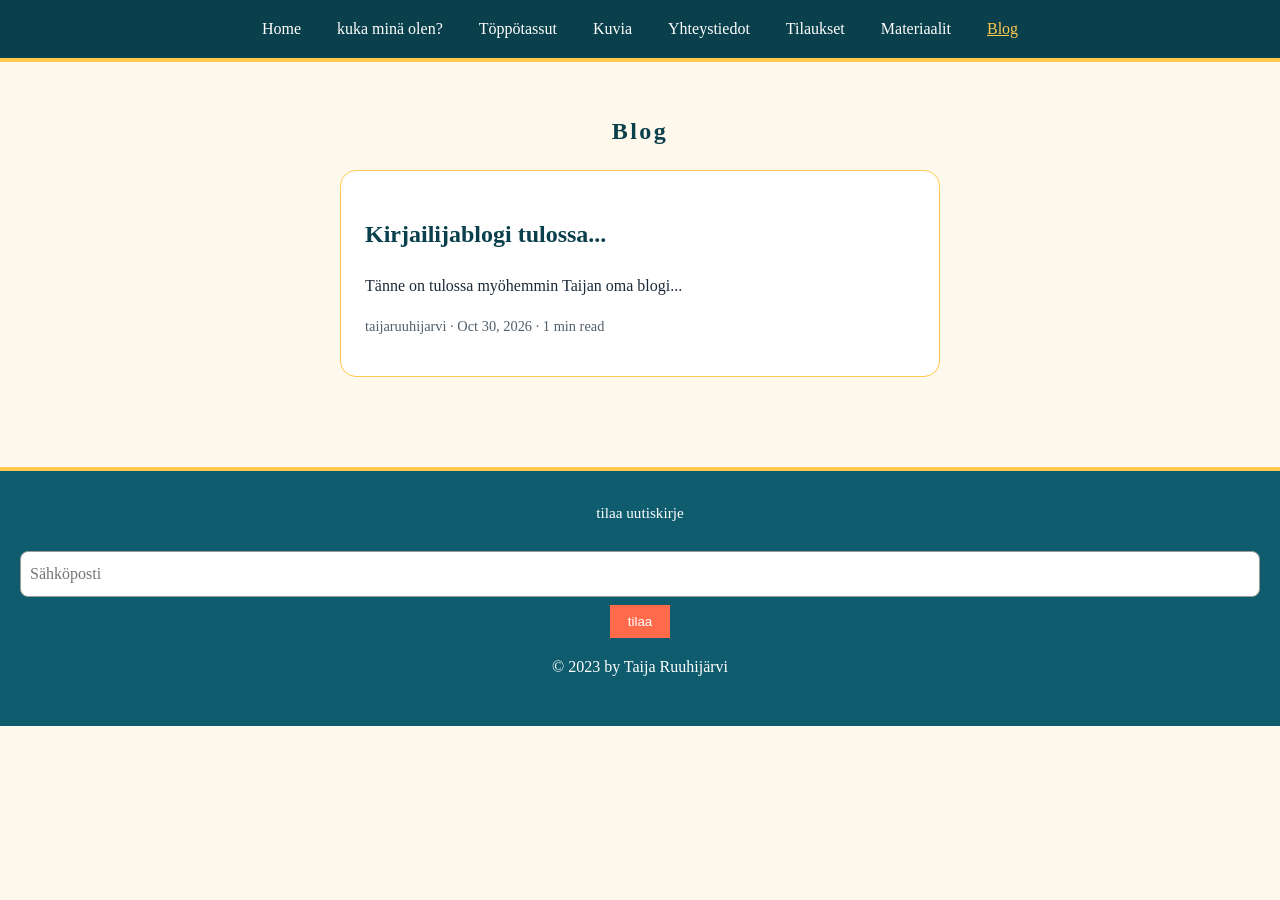
==== blog.html @ 1663200a "Blog" ====
<!doctype html>
<html lang="fi">
  <head>
    <meta charset="utf-8" />
    <meta name="viewport" content="width=device-width, initial-scale=1" />
    <title>Blog | Taija Ruuhijärvi</title>
    <link rel="stylesheet" href="style.css" />
    <script src="script.js"></script>
  </head>
  <body>
    <header>
      <button
        class="burger"
        aria-label="Valikko"
        onclick="document.getElementById('m').classList.toggle('open')"
      >
        ...
      </button>
      <nav>
        <ul id="m">
          <li><a href="index.html">Home</a></li>
          <li><a href="index.html#kuka">kuka minä olen?</a></li>
          <li><a href="toppotassut.html">Töppötassut</a></li>
          <li><a href="kuvia.html">Kuvia</a></li>
          <li><a href="yhteystiedot.html">Yhteystiedot</a></li>
          <li><a href="tilaukset.html">Tilaukset</a></li>
          <li><a href="materiaalit.html">Materiaalit</a></li>
          <li><a href="blog.html" class="active">Blog</a></li>
        </ul>
      </nav>
    </header>
    <main>
      <section>
        <h1 class="pagetitle">Blog</h1>
        <article class="post">
          <h2>Kirjailijablogi tulossa...</h2>
          <p>Tänne on tulossa myöhemmin Taijan oma blogi...</p>
          <p class="small">taijaruuhijarvi · Oct 30, 2026 · 1 min read</p>
        </article>
      </section>
    </main>
    <footer>
      <form class="newsletter" onsubmit="return newsletter(this);">
        <label for="nl">tilaa uutiskirje</label>
        <input id="nl" type="email" required placeholder="Sähköposti" />
        <button>tilaa</button>
      </form>
      <p>© 2023 by Taija Ruuhijärvi</p>
    </footer>
  </body>
</html>
---- style.css ----
* {
  box-sizing: border-box;
}
body {
  margin: 0;
  font-family: Georgia, "Times New Roman", serif;
  color: #222;
  background: #fff;
  line-height: 1.6;
}
img {
  max-width: 100%;
  height: auto;
  display: block;
}
a {
  color: inherit;
}
header {
  background: #fff;
  border-bottom: 1px solid #ddd;
  position: sticky;
  top: 0;
  z-index: 10;
}
nav ul {
  list-style: none;
  margin: 0;
  padding: 0;
  display: flex;
  justify-content: center;
  flex-wrap: wrap;
}
nav a {
  display: block;
  padding: 16px 18px;
  text-decoration: none;
  font-size: 1rem;
}
nav a:hover,
nav a.active {
  text-decoration: underline;
}
.burger {
  display: none;
  background: none;
  border: 0;
  font-size: 1.8rem;
  padding: 8px 16px;
  cursor: pointer;
}
main {
  max-width: 1000px;
  margin: 0 auto;
  padding: 30px 20px;
}
section {
  margin-bottom: 60px;
}
.center {
  text-align: center;
}
.center img {
  margin: 20px auto;
}
.hero {
  display: grid;
  grid-template-columns: 1fr 1fr;
  gap: 30px;
  align-items: center;
}
.hero-img {
  border-radius: 4px;
}
.hero-text {
  text-align: center;
}
.title {
  font-size: 3.2rem;
  margin: 0.2em 0;
}
.sub {
  font-size: 1.6rem;
  font-weight: 400;
  margin: 0 0 1em;
}
.author {
  font-size: 1.4rem;
  letter-spacing: 0.1em;
}
.small {
  font-size: 0.9rem;
  color: #666;
}
.big {
  font-size: 2.2rem;
}
.cover {
  max-width: 320px;
}
.btn {
  display: inline-block;
  background: #222;
  color: #fff;
  border: 0;
  padding: 12px 26px;
  text-decoration: none;
  font: inherit;
  cursor: pointer;
}
.btn:hover {
  background: #555;
}
.two {
  display: grid;
  grid-template-columns: 1fr 1fr;
  gap: 40px;
  align-items: start;
}
.portrait {
  width: 100%;
  max-width: 420px;
  margin: 0 auto;
}
.sign {
  font-style: italic;
  font-size: 1.2rem;
}
.news {
  margin: 20px auto;
  max-width: 520px;
}
.row3 {
  display: grid;
  grid-template-columns: repeat(3, 1fr);
  gap: 12px;
}
.pagetitle {
  text-align: center;
  letter-spacing: 0.1em;
}
.grid2 {
  display: grid;
  grid-template-columns: 1fr 1fr;
  gap: 30px;
  max-width: 700px;
  margin: 0 auto;
}
figure {
  margin: 0;
  text-align: center;
}
figcaption {
  font-size: 0.9rem;
  color: #555;
  margin-top: 6px;
}
form label {
  display: block;
  margin-bottom: 14px;
  font-size: 0.95rem;
}
form input,
form textarea {
  display: block;
  width: 100%;
  padding: 10px;
  border: 1px solid #999;
  font: inherit;
  margin-top: 4px;
}
form .ck {
  display: flex;
  gap: 10px;
  align-items: center;
}
form .ck input {
  width: auto;
  margin: 0;
}
.ok {
  font-weight: 700;
}
.post {
  border: 1px solid #ddd;
  padding: 24px;
  max-width: 600px;
  margin: 20px auto;
}
footer {
  background: #f4f4f4;
  text-align: center;
  padding: 30px 20px;
  border-top: 1px solid #ddd;
}
.newsletter {
  display: flex;
  gap: 8px;
  justify-content: center;
  align-items: center;
  flex-wrap: wrap;
  margin-bottom: 14px;
}
.newsletter input {
  padding: 9px;
  border: 1px solid #999;
}
.newsletter button {
  padding: 9px 18px;
  background: #222;
  color: #fff;
  border: 0;
  cursor: pointer;
}
@media (max-width: 800px) {
  .hero,
  .two {
    grid-template-columns: 1fr;
  }
  .burger {
    display: block;
  }
  nav ul {
    display: none;
    flex-direction: column;
  }
  nav ul.open {
    display: flex;
  }
  .title {
    font-size: 2.4rem;
  }
}
@media (max-width: 520px) {
  .grid2 {
    grid-template-columns: 1fr;
  }
}

/* ===== Värit ===== */
:root {
  --sea: #0f5c6e;
  --sea-dark: #0a3f4c;
  --coral: #ff6b4a;
  --sun: #ffc94d;
  --cream: #fff8ec;
  --sky: #ddf0f5;
}

body {
  background: var(--cream);
  color: #1b2a38;
}

header {
  background: var(--sea-dark);
  border-bottom: 4px solid var(--sun);
}
nav a {
  color: #fff;
}
nav a:hover,
nav a.active {
  color: var(--sun);
}
.burger {
  color: #fff;
}

h1,
h2,
h3 {
  color: var(--sea-dark);
}
.title {
  color: var(--coral);
}
.small {
  color: #52606d;
}

.btn,
form .btn {
  background: var(--coral);
  color: #fff;
  border-radius: 999px;
}
.btn:hover {
  background: #e4502f;
}

.hero {
  background: var(--sky);
  padding: 30px;
  border-radius: 16px;
}
.post {
  background: #fff;
  border-color: var(--sun);
  border-radius: 16px;
}
form input,
form textarea {
  border: 2px solid var(--sea);
  border-radius: 8px;
}

footer {
  background: var(--sea);
  color: #fff;
  border-top: 4px solid var(--sun);
}
.newsletter button {
  background: var(--coral);
}
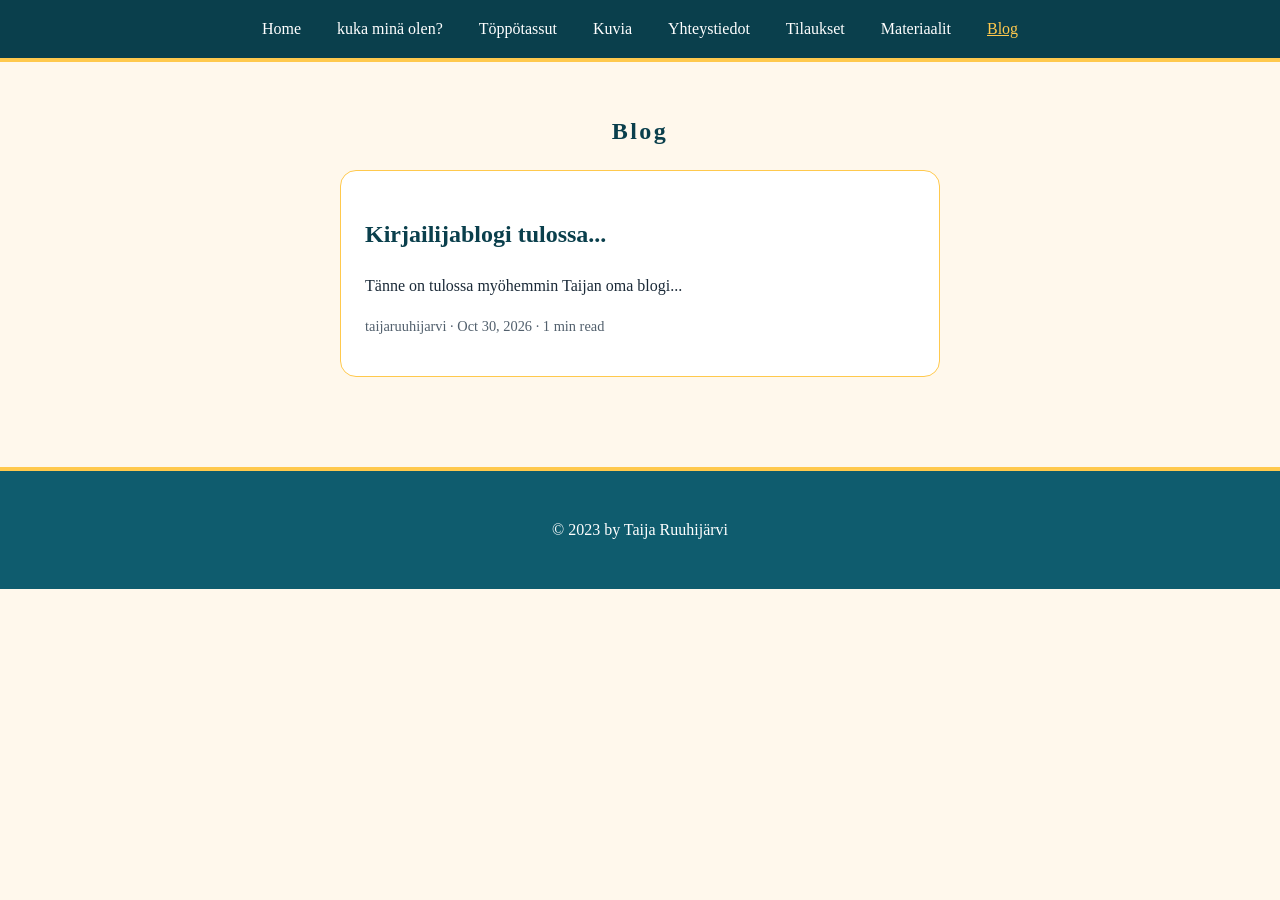
==== commit 92e2a838: "Linia" ====
--- a/blog.html
+++ b/blog.html
@@ -1,19 +1,15 @@
 <!doctype html>
 <html lang="fi">
   <head>
-    <meta charset="utf-8" />
-    <meta name="viewport" content="width=device-width, initial-scale=1" />
+    <meta charset="utf-8">
+    <meta name="viewport" content="width=device-width, initial-scale=1">
     <title>Blog | Taija Ruuhijärvi</title>
-    <link rel="stylesheet" href="style.css" />
+    <link rel="stylesheet" href="style.css">
     <script src="script.js"></script>
   </head>
   <body>
     <header>
-      <button
-        class="burger"
-        aria-label="Valikko"
-        onclick="document.getElementById('m').classList.toggle('open')"
-      >
+      <button class="burger" aria-label="Valikko" onclick="document.getElementById('m').classList.toggle('open')">
         ...
       </button>
       <nav>
@@ -40,11 +36,6 @@
       </section>
     </main>
     <footer>
-      <form class="newsletter" onsubmit="return newsletter(this);">
-        <label for="nl">tilaa uutiskirje</label>
-        <input id="nl" type="email" required placeholder="Sähköposti" />
-        <button>tilaa</button>
-      </form>
       <p>© 2023 by Taija Ruuhijärvi</p>
     </footer>
   </body>
--- a/style.css
+++ b/style.css
@@ -193,25 +193,6 @@
   padding: 30px 20px;
   border-top: 1px solid #ddd;
 }
-.newsletter {
-  display: flex;
-  gap: 8px;
-  justify-content: center;
-  align-items: center;
-  flex-wrap: wrap;
-  margin-bottom: 14px;
-}
-.newsletter input {
-  padding: 9px;
-  border: 1px solid #999;
-}
-.newsletter button {
-  padding: 9px 18px;
-  background: #222;
-  color: #fff;
-  border: 0;
-  cursor: pointer;
-}
 @media (max-width: 800px) {
   .hero,
   .two {
@@ -237,7 +218,6 @@
   }
 }
 
-/* ===== Värit ===== */
 :root {
   --sea: #0f5c6e;
   --sea-dark: #0a3f4c;
@@ -310,6 +290,3 @@
   color: #fff;
   border-top: 4px solid var(--sun);
 }
-.newsletter button {
-  background: var(--coral);
-}
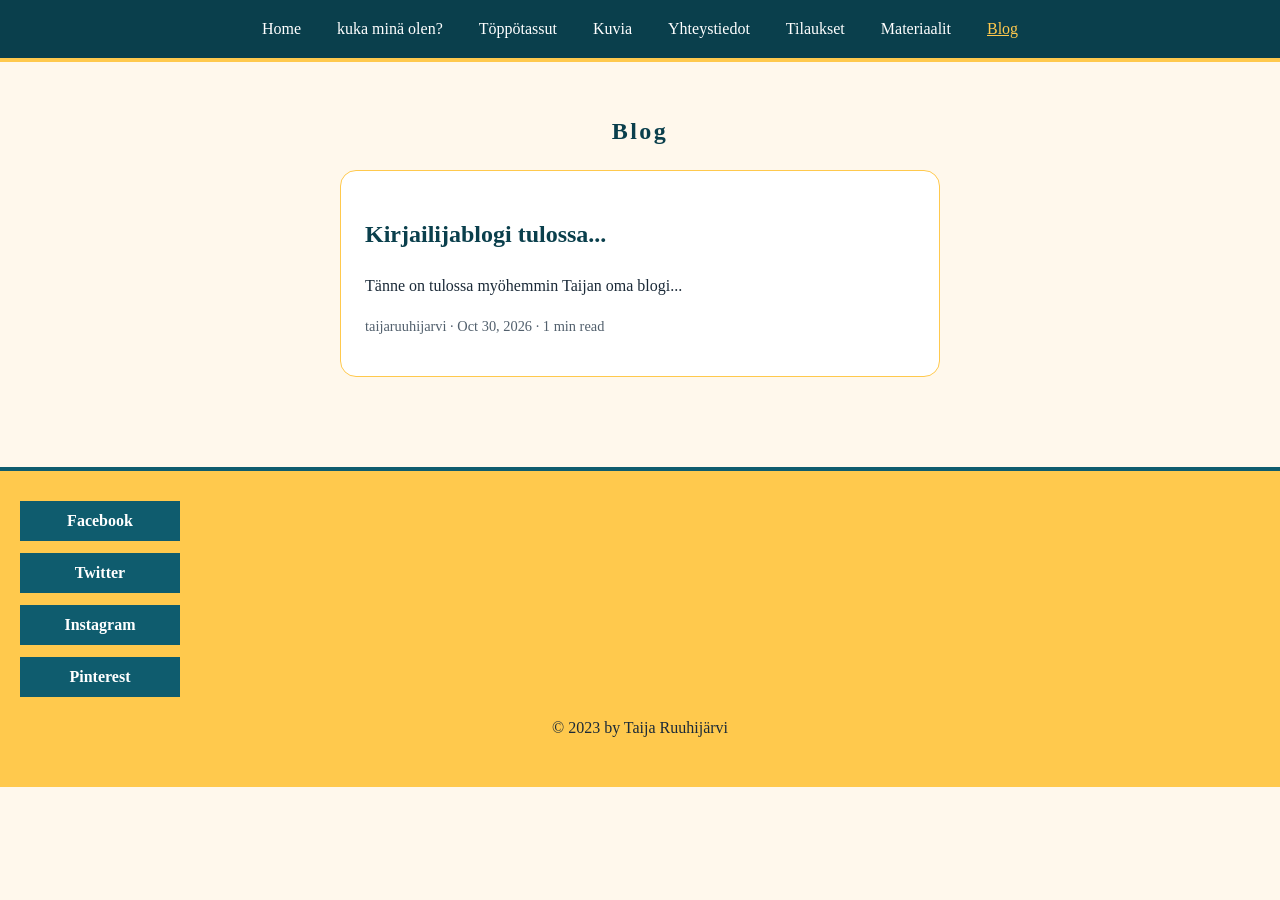
==== commit 3a1fabee: "Footer" ====
--- a/blog.html
+++ b/blog.html
@@ -36,6 +36,13 @@
       </section>
     </main>
     <footer>
+      <ul class="social">
+        <li><a href="https://www.facebook.com/wix">Facebook</a></li>
+        <li><a href="https://x.com/wix">Twitter</a></li>
+        <li><a href="https://www.instagram.com/wix/">Instagram</a></li>
+        <li><a href="https://www.pinterest.com/wixcom/">Pinterest</a></li>
+      </ul>
+      
       <p>© 2023 by Taija Ruuhijärvi</p>
     </footer>
   </body>
--- a/style.css
+++ b/style.css
@@ -286,7 +286,33 @@
 }
 
 footer {
-  background: var(--sea);
-  color: #fff;
-  border-top: 4px solid var(--sun);
-}
+  background: #ffc94d;
+  text-align: center;
+  padding: 30px 20px;
+  border-top: 4px solid #0f5c6e;
+}
+
+.social {
+  list-style: none;
+  margin: 0 0 18px;
+  padding: 0;
+  display: flex;
+  flex-direction: column;
+  gap: 12px;
+}
+
+.social a {
+  display: grid;
+  place-items: center;
+  width: 160px;
+  height: 40px;
+  border-radius: 0%;
+  background: #0f5c6e;
+  color: #fff;
+  font-weight: 700;
+  text-decoration: none;
+}
+
+.social a:hover {
+  background: #555;
+}
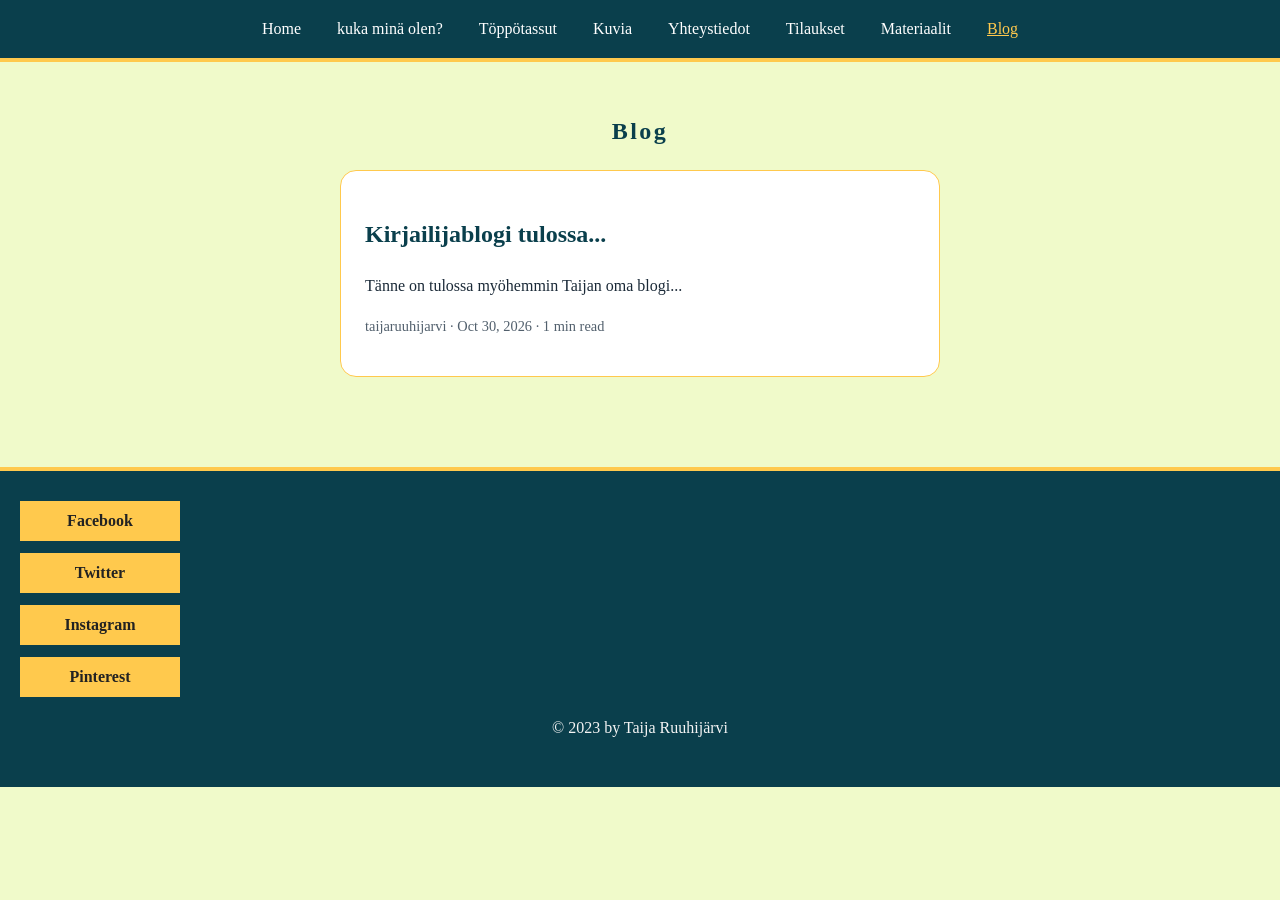
==== commit de565c59: "site" ====
--- a/blog.html
+++ b/blog.html
@@ -3,7 +3,7 @@
   <head>
     <meta charset="utf-8">
     <meta name="viewport" content="width=device-width, initial-scale=1">
-    <title>Blog | Taija Ruuhijärvi</title>
+    <title>Blog | My Site</title>
     <link rel="stylesheet" href="style.css">
     <script src="script.js"></script>
   </head>
--- a/style.css
+++ b/style.css
@@ -223,7 +223,7 @@
   --sea-dark: #0a3f4c;
   --coral: #ff6b4a;
   --sun: #ffc94d;
-  --cream: #fff8ec;
+  --cream: #f0faca;
   --sky: #ddf0f5;
 }
 
@@ -286,10 +286,11 @@
 }
 
 footer {
-  background: #ffc94d;
+  background: #0a3f4c;
+  color: #f4f4f4;
   text-align: center;
   padding: 30px 20px;
-  border-top: 4px solid #0f5c6e;
+  border-top: 4px solid #ffc94d;
 }
 
 .social {
@@ -307,12 +308,12 @@
   width: 160px;
   height: 40px;
   border-radius: 0%;
-  background: #0f5c6e;
-  color: #fff;
+  background: #ffc94d;
+  color: #222;
   font-weight: 700;
   text-decoration: none;
 }
 
 .social a:hover {
-  background: #555;
+  background: #677ee6;
 }
